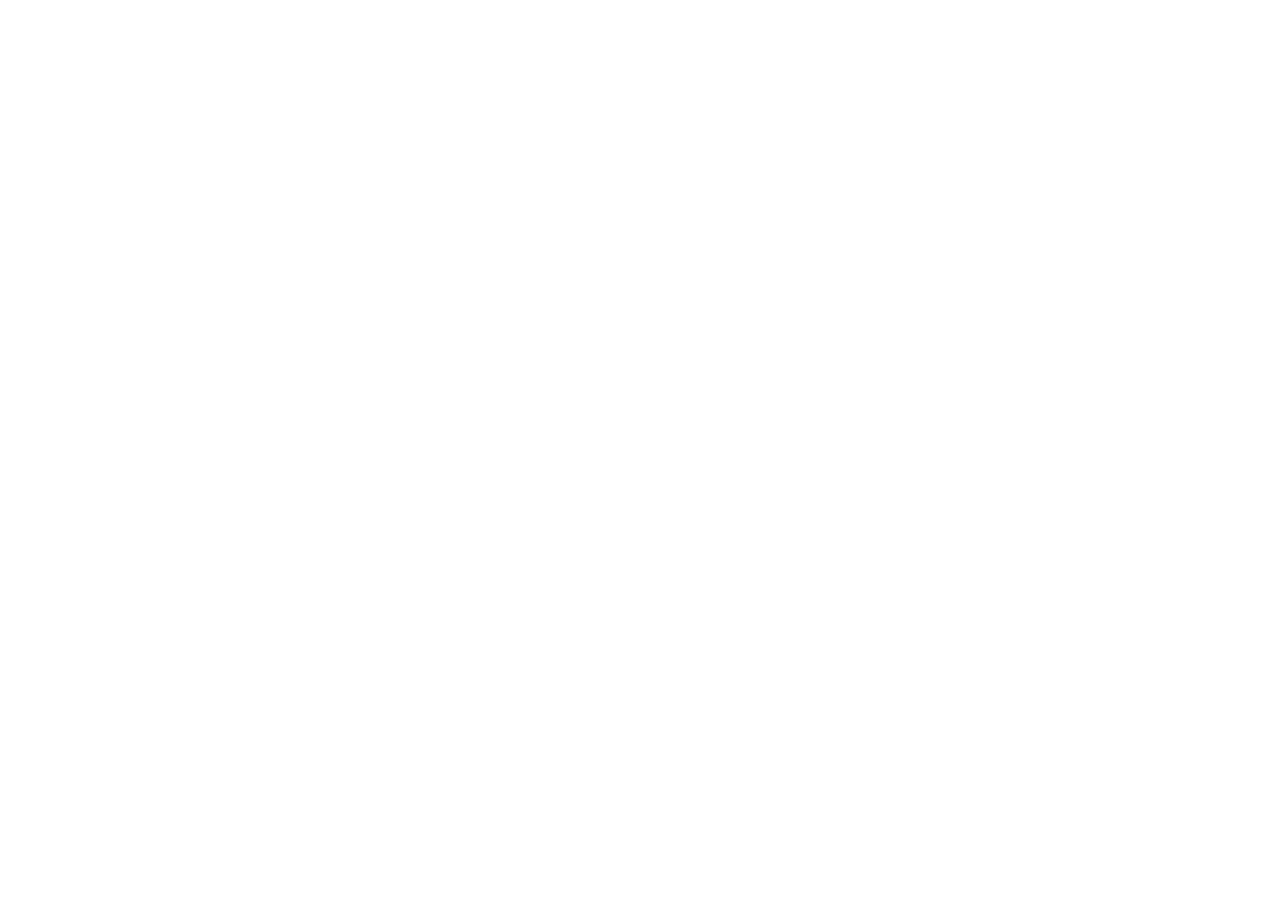
==== index.html @ 82265cbb "committing the links to vendors" ====
<!DOCTYPE html>
<html lang="en" dir="ltr">
  <head>
    <meta charset="utf-8">
    <title>4_stars</title>
    <script src="js/jquery-1.7.1.min.js" charset="utf-8"></script>
    <link rel="stylesheet" href="css/bootstrap.min.css">
    <link rel="stylesheet" href="/css/master.css">
  </head>
  <body>
    <div class="container">
      <div class="row">
        
      </div>

    </div>
  </body>
</html>
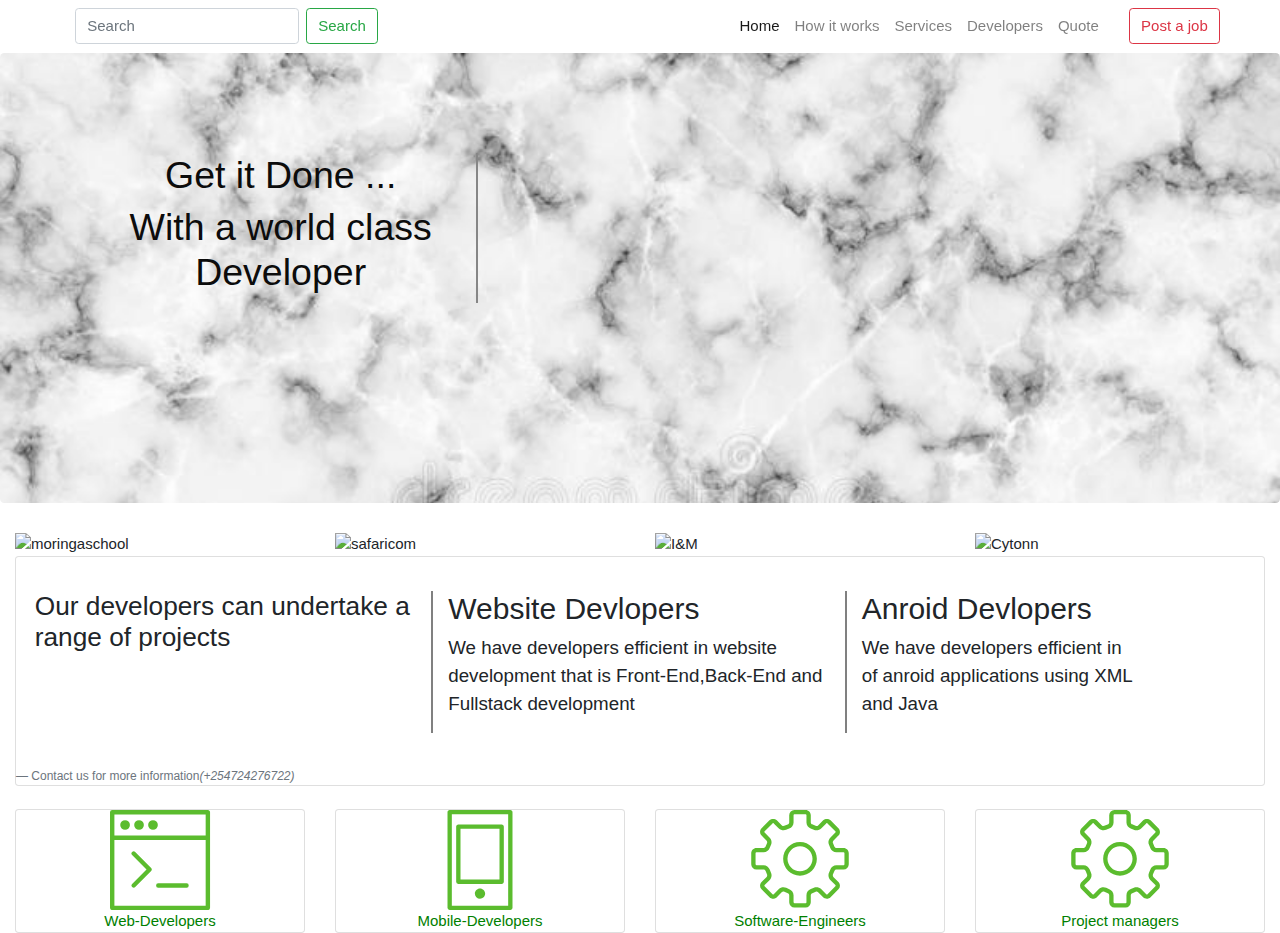
==== commit ab8874df: "This is to add some functionalities to our eventual site" ====
--- a/index.html
+++ b/index.html
@@ -1,18 +1,138 @@
 <!DOCTYPE html>
 <html lang="en" dir="ltr">
-  <head>
-    <meta charset="utf-8">
-    <title>4_stars</title>
-    <script src="js/jquery-1.7.1.min.js" charset="utf-8"></script>
-    <link rel="stylesheet" href="css/bootstrap.min.css">
-    <link rel="stylesheet" href="/css/master.css">
-  </head>
-  <body>
-    <div class="container">
+
+<head>
+  <meta charset="utf-8">
+  <title>4_stars</title>
+  <script src="js/master.js" charset="utf-8"></script>
+  <script src="js/jquery-1.7.1.min.js" charset="utf-8"></script>
+  <link rel="stylesheet" href="css/bootstrap.min.css">
+  <link rel="stylesheet" href="css/master.css">
+</head>
+
+<body>
+  <!-- this here is navbar  starts-->
+  <nav class="navbar sticky-top navbar-expand-lg navbar-light ">
+    <a class="navbar-brand" href="#"><img src="img/logo.png" alt="" width=130px; heigth=80px;></a>
+    <button class="navbar-toggler" type="button" data-toggle="collapse" data-target="#navbarSupportedContent" aria-controls="navbarSupportedContent" aria-expanded="false" aria-label="Toggle navigation">
+<span class="navbar-toggler-icon"></span>
+</button>
+
+    <div class="collapse navbar-collapse px-5" >
+      <form class="form-inline my-2 my-lg-0">
+        <input class="form-control mr-sm-2" type="search" placeholder="Search" aria-label="Search">
+        <button class="btn btn-outline-success my-2 my-sm-0" type="submit">Search</button>
+      </form>
+      <ul class="navbar-nav ml-auto px-4">
+        <li class="nav-item active">
+          <a class="nav-link" href="#">Home <span class="sr-only">(current)</span></a>
+        </li>
+        <li class="nav-item">
+          <a class="nav-link" href="#">How it works</a>
+        </li>
+        <li class="nav-item">
+          <a class="nav-link" href="#">Services</a>
+        </li>
+        <li class="nav-item">
+          <a class="nav-link" href="#">Developers</a>
+        </li>
+        <li class="nav-item">
+          <a class="nav-link" href="#">Quote</a>
+        </li>
+      </ul>
+      <button class="btn btn-outline-danger my-2 my-sm-0" type="submit">Post a job</button>
+    </div>
+  </nav>
+  <!-- header image starts here -->
+  <div class="jumbotron">
+    <div class="row">
+      <div class="col-md-4">
+
+  <h1>Get it Done ...<br></h1>
+  <h1>With a world class Developer</h1>
+</div>
+</div>
+</div>
+
+    <!-- header image ends her -->
+    <div class="container-fluid">
       <div class="row">
-        
+        <!-- this here is navbar ends -->
+        <div class="col-md-3">
+          <img src="img/moringa.png" alt="moringaschool" width=90px heigth=90px>
+        </div>
+        <div class="col-md-3">
+          <img src="img/Safaricom Foundation.jpg" alt="safaricom" width=120px heigth=120px>
+        </div>
+
+        <div class="col-md-3">
+          <img src="img/im.png" alt="I&M" width=100px heigth=110px>
+        </div>
+        <div class="col-md-3">
+          <img src="img/cytonn.png" alt="Cytonn" width=120px heigth=120px>
+        </div>
       </div>
+<!-- The Services tabs begin here -->
 
-    </div>
-  </body>
+      <div class="card">
+  <div class="card-body">
+    <blockquote class="blockquote mb-0">
+      <p>  <div class="row">
+        <div class="col-md-4">
+          <h3>Our developers can undertake a range of projects</h3>
+        </div>
+        <div class="col-md-4">
+          <h2>Website Devlopers</h2>
+          <p>We have developers efficient in website development that is Front-End,Back-End and Fullstack development</p>
+        </div>
+        <div class="col-md-3">
+          <h2>Anroid Devlopers</h2>
+          <p>We have developers efficient in of anroid applications using XML and Java</p>
+        </div>
+        </div>
+        </div></p>
+      <footer class="blockquote-footer">Contact us for more information<cite title="Source Title">(+254724276722)</cite></footer>
+    </blockquote>
+  </div><br>
+
+
+<!--The services tabs ends here  -->
+
+<!--  The developers tags start -->
+
+<div class="row" id="developers">
+  <div class="col-md-3">
+  <div class="card" >
+    <img class="card-img-top" src="img/web.svg" alt="Card image cap" width="100px" height="100px">
+    <center>  Web-Developers</center>
+  </div>
+</div>
+
+
+<div class="col-md-3">
+  <div class="card">
+    <img class="card-img-top" src="img/mobile.svg" alt="Card image cap" width="100px" height="100px">
+    <center>  Mobile-Developers</center>
+  </div>
+</div>
+
+<div class="col-md-3">
+  <div class="card">
+    <img class="card-img-top" src="img/software.svg" alt="Card image cap" width="100px" height="100px">
+    <center>  Software-Engineers</center>
+  </div>
+</div>
+
+<div class="col-md-3">
+  <div class="card">
+    <img class="card-img-top" src="img/software.svg" alt="Card image cap" width="100px" height="100px">
+    <center>  Project managers</center>
+  </div>
+</div>
+</div>
+<!-- The developers tag ends here -->
+
+</div>
+</body>
+
 </html>
--- a/css/master.css
+++ b/css/master.css
@@ -0,0 +1,38 @@
+.jumbotron{
+  height: 450px;
+  background-image: url(../img/backgrd.jpg);
+  background-repeat: no-repeat;
+  background-size: cover;
+  padding-top: 100px;
+  padding-left: 100px;
+ opacity: 0.95;
+}
+.jumbotron h1{
+  text-align: center;
+  color: black;
+
+}
+.jumbotron background-image{
+  opacity: 0.01;
+}
+
+.collapse navbar-collapse{
+  padding-left: 150px;
+  color: red;
+}
+html {
+    font-size: 15px;
+}
+.col-md-4 {
+    border-right: 2px solid grey;
+}
+
+
+#developers {
+       cursor: pointer;
+       color: green;
+     }
+
+ #developers:hover {
+       text-decoration: underline;
+     }
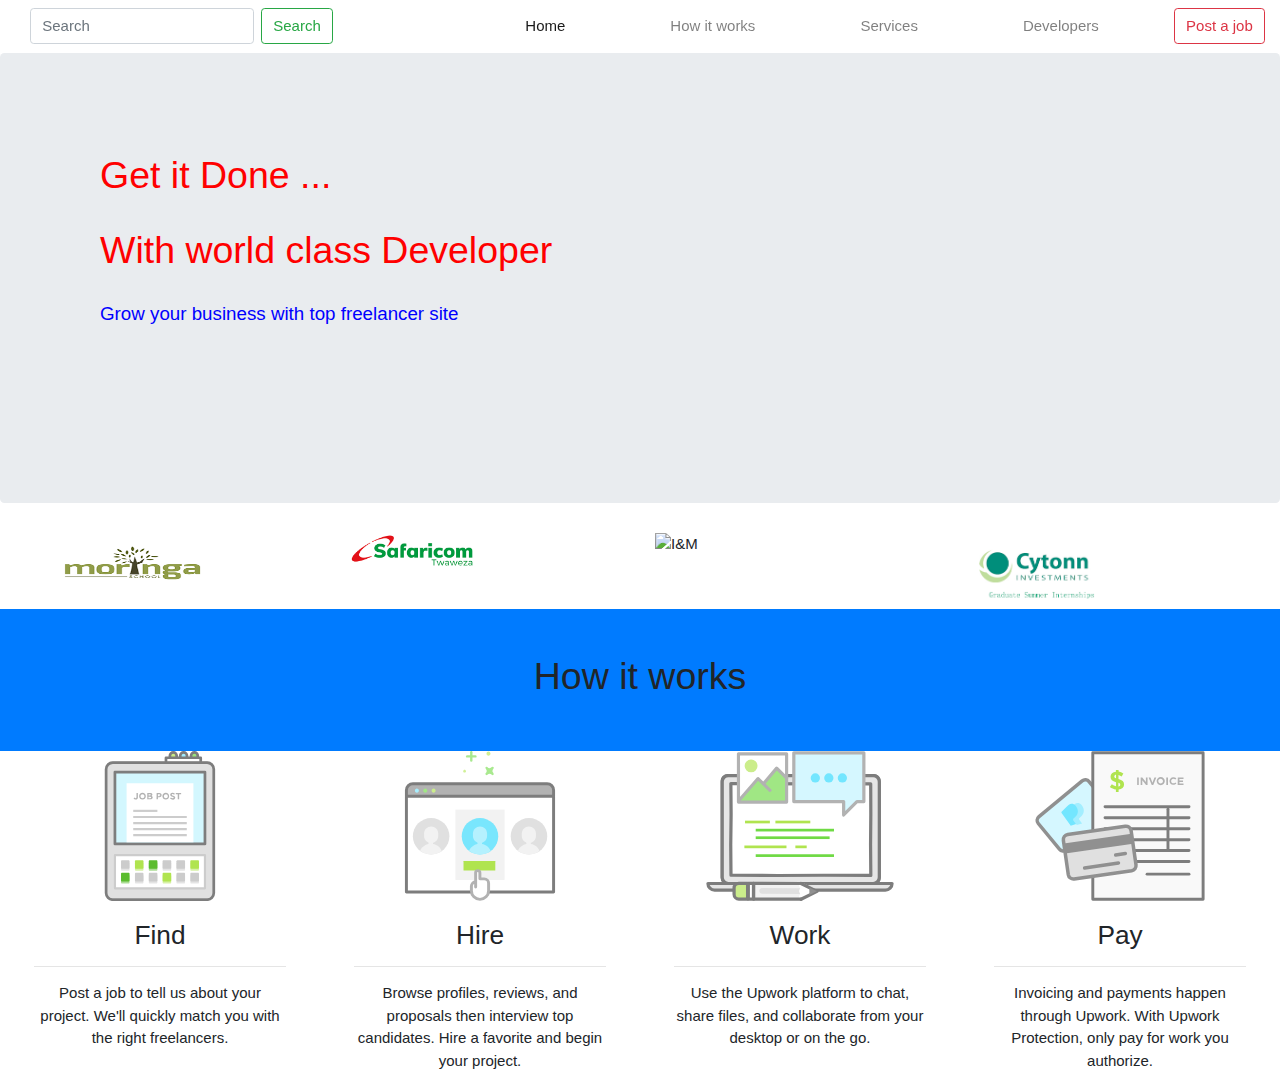
==== commit c373595c: "the tird party of the website" ====
--- a/index.html
+++ b/index.html
@@ -4,7 +4,6 @@
 <head>
   <meta charset="utf-8">
   <title>4_stars</title>
-  <script src="js/master.js" charset="utf-8"></script>
   <script src="js/jquery-1.7.1.min.js" charset="utf-8"></script>
   <link rel="stylesheet" href="css/bootstrap.min.css">
   <link rel="stylesheet" href="css/master.css">
@@ -18,121 +17,115 @@
 <span class="navbar-toggler-icon"></span>
 </button>
 
-    <div class="collapse navbar-collapse px-5" >
+    <div class="collapse navbar-collapse">
       <form class="form-inline my-2 my-lg-0">
         <input class="form-control mr-sm-2" type="search" placeholder="Search" aria-label="Search">
         <button class="btn btn-outline-success my-2 my-sm-0" type="submit">Search</button>
       </form>
-      <ul class="navbar-nav ml-auto px-4">
-        <li class="nav-item active">
+      <ul class="navbar-nav ml-auto px-4 display-5 ">
+        <li class="nav-item active px-5">
           <a class="nav-link" href="#">Home <span class="sr-only">(current)</span></a>
         </li>
-        <li class="nav-item">
+        <li class="nav-item px-5">
           <a class="nav-link" href="#">How it works</a>
         </li>
-        <li class="nav-item">
+        <li class="nav-item px-5">
           <a class="nav-link" href="#">Services</a>
         </li>
-        <li class="nav-item">
+        <li class="nav-item px-5">
           <a class="nav-link" href="#">Developers</a>
         </li>
-        <li class="nav-item">
+        <!-- <li class="nav-item">
           <a class="nav-link" href="#">Quote</a>
-        </li>
+        </li> -->
       </ul>
       <button class="btn btn-outline-danger my-2 my-sm-0" type="submit">Post a job</button>
     </div>
   </nav>
   <!-- header image starts here -->
   <div class="jumbotron">
-    <div class="row">
-      <div class="col-md-4">
+    <h1>Get it Done ...</h1><br> <h1>With world class Developer</h1><br>
+    <h5>Grow your business with top freelancer site </h5>
 
-  <h1>Get it Done ...<br></h1>
-  <h1>With a world class Developer</h1>
-</div>
-</div>
-</div>
-
+  </div>
     <!-- header image ends her -->
     <div class="container-fluid">
-      <div class="row">
-        <!-- this here is navbar ends -->
+      <div class="row justify-content-center px-4 ">
+        <!-- this comapanies tabs starts here -->
         <div class="col-md-3">
-          <img src="img/moringa.png" alt="moringaschool" width=90px heigth=90px>
+          <div class="card">
+            <img src="img/mor.png" alt="moringaschool"width="190" height="60px">
+          </div>
         </div>
         <div class="col-md-3">
-          <img src="img/Safaricom Foundation.jpg" alt="safaricom" width=120px heigth=120px>
+          <div class="card">
+            <img src="img/maudui.png" alt="safaricom" width=130px heigth=190px>
+          </div>
         </div>
 
         <div class="col-md-3">
-          <img src="img/im.png" alt="I&M" width=100px heigth=110px>
+          <img src="img/im.png" alt="I&M" width=120px heigth=120px>
         </div>
         <div class="col-md-3">
-          <img src="img/cytonn.png" alt="Cytonn" width=120px heigth=120px>
+          <img src="img/cyt.png" alt="Cytonn" width=150px heigth=150px>
         </div>
       </div>
-<!-- The Services tabs begin here -->
+      <!-- company tabs ends here -->
+      <!-- lorna -->
+      <!-- how it works -->
+      <div class="row justify-content-center py-5 bg-primary" >
+        <h1>How it works</h1>
+      </div>
+      <div class="row">
+        <div class="card-group">
+          <div class="col-md-3">
+            <div class="card text-center">
+              <img class="card-img-top" src="img/find.svg" alt="" height="150px">
+              <div class="card-body">
+                <h3>Find</h3>
+                <hr>
+                <p class="card-text">Post a job to tell us about your project. We'll quickly match you with the right freelancers.</p>
+              </div>
+            </div>
+          </div>
 
-      <div class="card">
-  <div class="card-body">
-    <blockquote class="blockquote mb-0">
-      <p>  <div class="row">
-        <div class="col-md-4">
-          <h3>Our developers can undertake a range of projects</h3>
+          <div class="col-md-3">
+            <div class="card text-center">
+              <img class="card-img-top" src="img/hire.svg" alt="" height="150px">
+              <div class="card-body">
+                <h3>Hire</h3>
+                <hr>
+                <p class="card-text">Browse profiles, reviews, and proposals then interview top candidates. Hire a favorite and begin your project.</p>
+              </div>
+            </div>
+          </div>
+
+          <div class="col-md-3">
+            <div class="card text-center">
+              <img class="card-img-top" src="img/work.svg" alt="" height="150px">
+              <div class="card-body">
+                <h3>Work</h3>
+                <hr>
+                <p class="card-text">Use the Upwork platform to chat, share files, and collaborate from your desktop or on the go.</p>
+              </div>
+            </div>
+          </div>
+
+          <div class="col-md-3">
+            <div class="card text-center">
+              <img class="card-img-top" src="img/pay.svg" alt="" height="150px">
+              <div class="card-body">
+                <h3>Pay</h3>
+                <hr>
+                <p class="card-text">Invoicing and payments happen through Upwork. With Upwork Protection, only pay for work you authorize.</p>
+              </div>
+            </div>
+          </div>
+
         </div>
-        <div class="col-md-4">
-          <h2>Website Devlopers</h2>
-          <p>We have developers efficient in website development that is Front-End,Back-End and Fullstack development</p>
-        </div>
-        <div class="col-md-3">
-          <h2>Anroid Devlopers</h2>
-          <p>We have developers efficient in of anroid applications using XML and Java</p>
-        </div>
-        </div>
-        </div></p>
-      <footer class="blockquote-footer">Contact us for more information<cite title="Source Title">(+254724276722)</cite></footer>
-    </blockquote>
-  </div><br>
 
-
-<!--The services tabs ends here  -->
-
-<!--  The developers tags start -->
-
-<div class="row" id="developers">
-  <div class="col-md-3">
-  <div class="card" >
-    <img class="card-img-top" src="img/web.svg" alt="Card image cap" width="100px" height="100px">
-    <center>  Web-Developers</center>
-  </div>
-</div>
-
-
-<div class="col-md-3">
-  <div class="card">
-    <img class="card-img-top" src="img/mobile.svg" alt="Card image cap" width="100px" height="100px">
-    <center>  Mobile-Developers</center>
-  </div>
-</div>
-
-<div class="col-md-3">
-  <div class="card">
-    <img class="card-img-top" src="img/software.svg" alt="Card image cap" width="100px" height="100px">
-    <center>  Software-Engineers</center>
-  </div>
-</div>
-
-<div class="col-md-3">
-  <div class="card">
-    <img class="card-img-top" src="img/software.svg" alt="Card image cap" width="100px" height="100px">
-    <center>  Project managers</center>
-  </div>
-</div>
-</div>
-<!-- The developers tag ends here -->
-
-</div>
+      </div>
+    </div>
 </body>
 
 </html>
--- a/css/master.css
+++ b/css/master.css
@@ -1,38 +1,25 @@
 .jumbotron{
   height: 450px;
-  background-image: url(../img/backgrd.jpg);
+  background-image: url(../img/kb.jpeg);
   background-repeat: no-repeat;
   background-size: cover;
   padding-top: 100px;
   padding-left: 100px;
- opacity: 0.95;
+ color:
 }
 .jumbotron h1{
-  text-align: center;
-  color: black;
-
+  color: red;
 }
-.jumbotron background-image{
-  opacity: 0.01;
+.jumbotron h5{
+  color: blue;
 }
-
 .collapse navbar-collapse{
-  padding-left: 150px;
+  padding-left: 150p;
   color: red;
 }
 html {
     font-size: 15px;
 }
-.col-md-4 {
-    border-right: 2px solid grey;
+.card{
+  border: none;
 }
-
-
-#developers {
-       cursor: pointer;
-       color: green;
-     }
-
- #developers:hover {
-       text-decoration: underline;
-     }
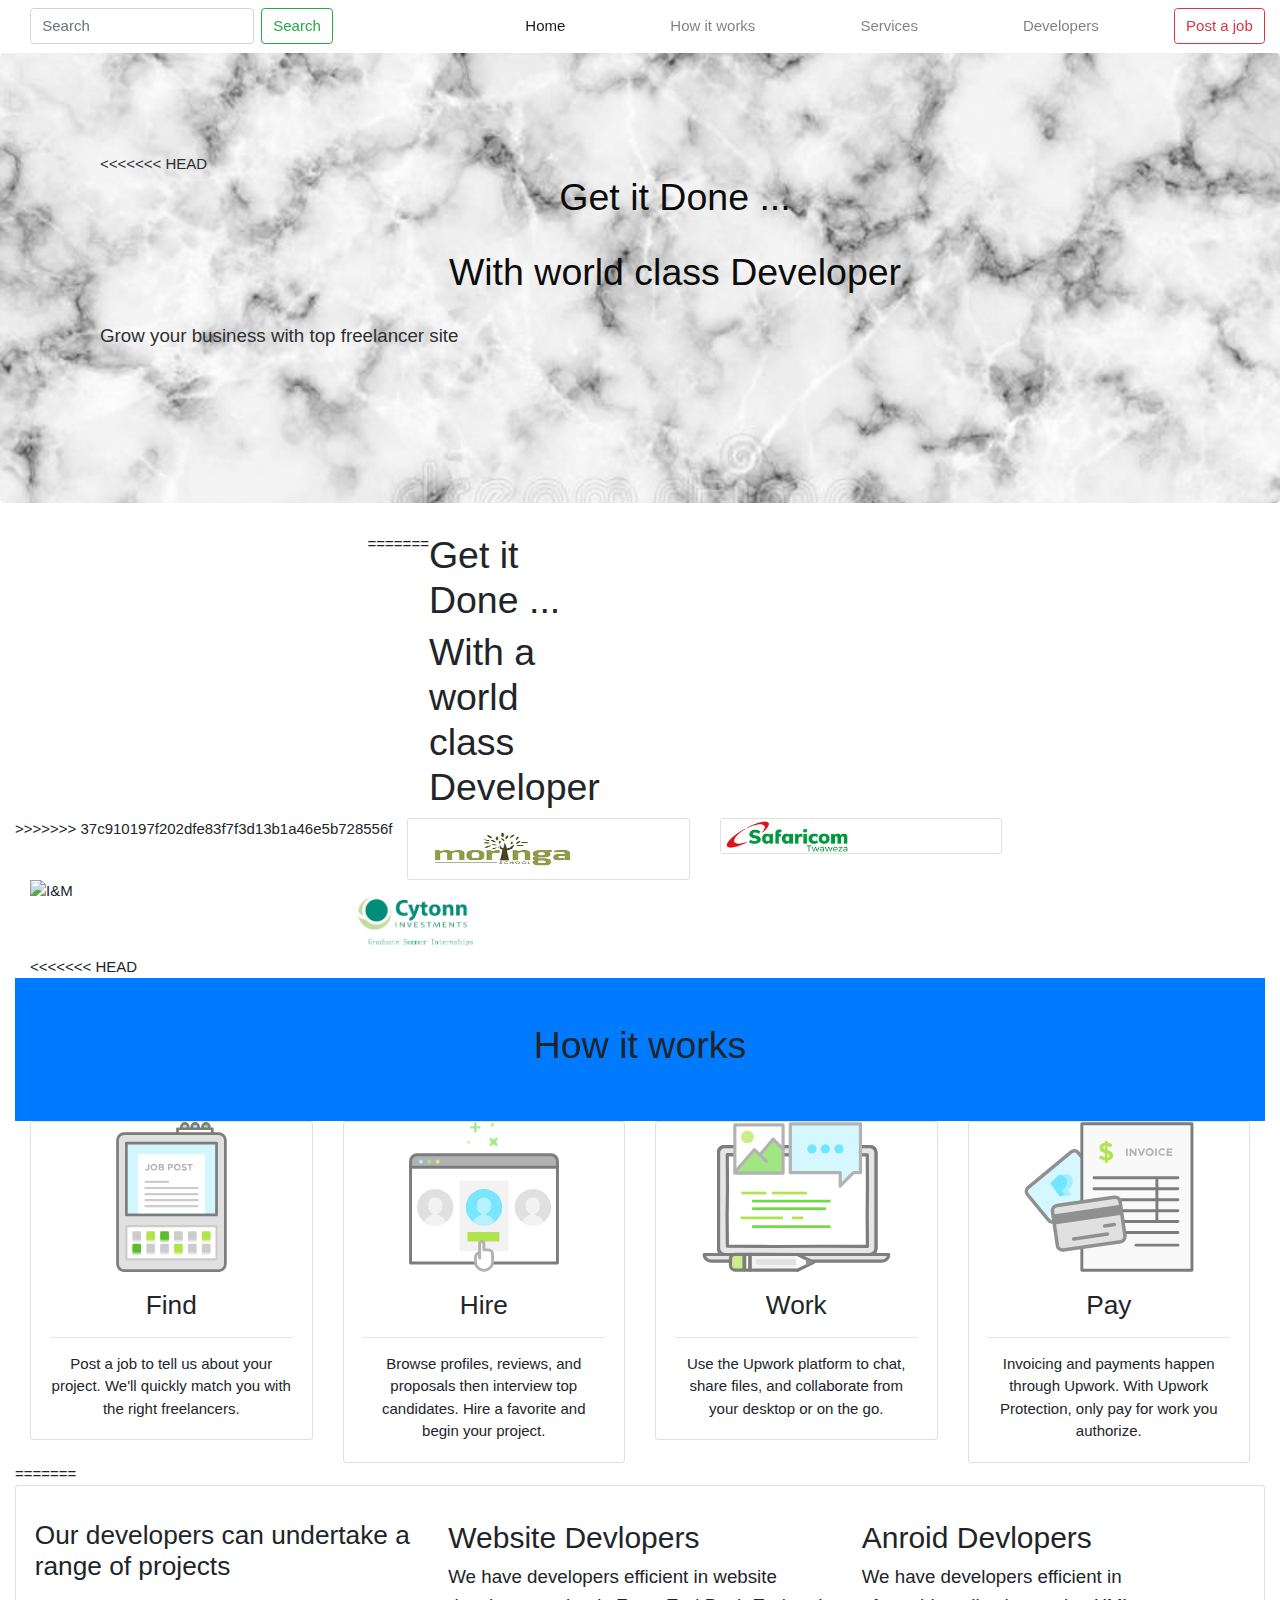
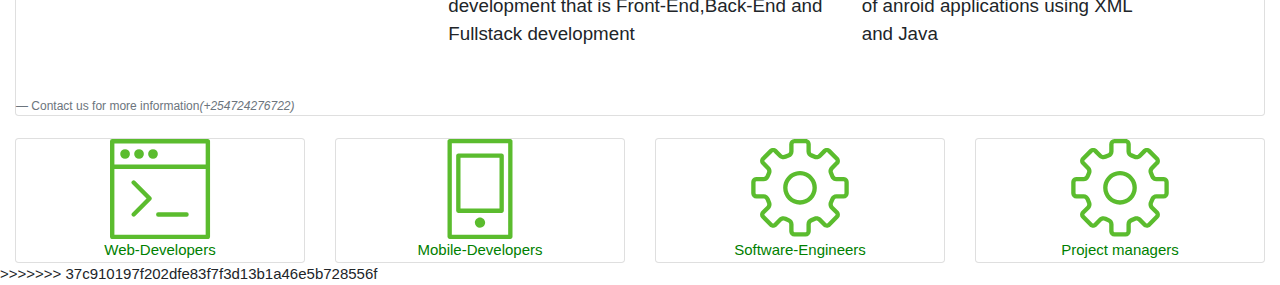
==== commit e97af0bf: "lorna's work" ====
--- a/index.html
+++ b/index.html
@@ -4,6 +4,7 @@
 <head>
   <meta charset="utf-8">
   <title>4_stars</title>
+  <script src="js/master.js" charset="utf-8"></script>
   <script src="js/jquery-1.7.1.min.js" charset="utf-8"></script>
   <link rel="stylesheet" href="css/bootstrap.min.css">
   <link rel="stylesheet" href="css/master.css">
@@ -44,6 +45,7 @@
   </nav>
   <!-- header image starts here -->
   <div class="jumbotron">
+<<<<<<< HEAD
     <h1>Get it Done ...</h1><br> <h1>With world class Developer</h1><br>
     <h5>Grow your business with top freelancer site </h5>
 
@@ -52,6 +54,21 @@
     <div class="container-fluid">
       <div class="row justify-content-center px-4 ">
         <!-- this comapanies tabs starts here -->
+=======
+    <div class="row">
+      <div class="col-md-4">
+
+  <h1>Get it Done ...<br></h1>
+  <h1>With a world class Developer</h1>
+</div>
+</div>
+</div>
+
+    <!-- header image ends her -->
+    <div class="container-fluid">
+      <div class="row">
+        <!-- this here is navbar ends -->
+>>>>>>> 37c910197f202dfe83f7f3d13b1a46e5b728556f
         <div class="col-md-3">
           <div class="card">
             <img src="img/mor.png" alt="moringaschool"width="190" height="60px">
@@ -70,6 +87,7 @@
           <img src="img/cyt.png" alt="Cytonn" width=150px heigth=150px>
         </div>
       </div>
+<<<<<<< HEAD
       <!-- company tabs ends here -->
       <!-- lorna -->
       <!-- how it works -->
@@ -126,6 +144,69 @@
 
       </div>
     </div>
+=======
+<!-- The Services tabs begin here -->
+
+      <div class="card">
+  <div class="card-body">
+    <blockquote class="blockquote mb-0">
+      <p>  <div class="row">
+        <div class="col-md-4">
+          <h3>Our developers can undertake a range of projects</h3>
+        </div>
+        <div class="col-md-4">
+          <h2>Website Devlopers</h2>
+          <p>We have developers efficient in website development that is Front-End,Back-End and Fullstack development</p>
+        </div>
+        <div class="col-md-3">
+          <h2>Anroid Devlopers</h2>
+          <p>We have developers efficient in of anroid applications using XML and Java</p>
+        </div>
+        </div>
+        </div></p>
+      <footer class="blockquote-footer">Contact us for more information<cite title="Source Title">(+254724276722)</cite></footer>
+    </blockquote>
+  </div><br>
+
+
+<!--The services tabs ends here  -->
+
+<!--  The developers tags start -->
+
+<div class="row" id="developers">
+  <div class="col-md-3">
+  <div class="card" >
+    <img class="card-img-top" src="img/web.svg" alt="Card image cap" width="100px" height="100px">
+    <center>  Web-Developers</center>
+  </div>
+</div>
+
+
+<div class="col-md-3">
+  <div class="card">
+    <img class="card-img-top" src="img/mobile.svg" alt="Card image cap" width="100px" height="100px">
+    <center>  Mobile-Developers</center>
+  </div>
+</div>
+
+<div class="col-md-3">
+  <div class="card">
+    <img class="card-img-top" src="img/software.svg" alt="Card image cap" width="100px" height="100px">
+    <center>  Software-Engineers</center>
+  </div>
+</div>
+
+<div class="col-md-3">
+  <div class="card">
+    <img class="card-img-top" src="img/software.svg" alt="Card image cap" width="100px" height="100px">
+    <center>  Project managers</center>
+  </div>
+</div>
+</div>
+<!-- The developers tag ends here -->
+
+</div>
+>>>>>>> 37c910197f202dfe83f7f3d13b1a46e5b728556f
 </body>
 
 </html>
--- a/css/master.css
+++ b/css/master.css
@@ -1,18 +1,21 @@
 .jumbotron{
   height: 450px;
-  background-image: url(../img/kb.jpeg);
+  background-image: url(../img/backgrd.jpg);
   background-repeat: no-repeat;
   background-size: cover;
   padding-top: 100px;
   padding-left: 100px;
- color:
+ opacity: 0.95;
 }
 .jumbotron h1{
-  color: red;
+  text-align: center;
+  color: black;
+
 }
-.jumbotron h5{
-  color: blue;
+.jumbotron background-image{
+  opacity: 0.01;
 }
+
 .collapse navbar-collapse{
   padding-left: 150p;
   color: red;
@@ -20,6 +23,22 @@
 html {
     font-size: 15px;
 }
+<<<<<<< HEAD
 .card{
   border: none;
 }
+=======
+.col-md-4 {
+    border-right: 2px solid grey;
+}
+
+
+#developers {
+       cursor: pointer;
+       color: green;
+     }
+
+ #developers:hover {
+       text-decoration: underline;
+     }
+>>>>>>> 37c910197f202dfe83f7f3d13b1a46e5b728556f
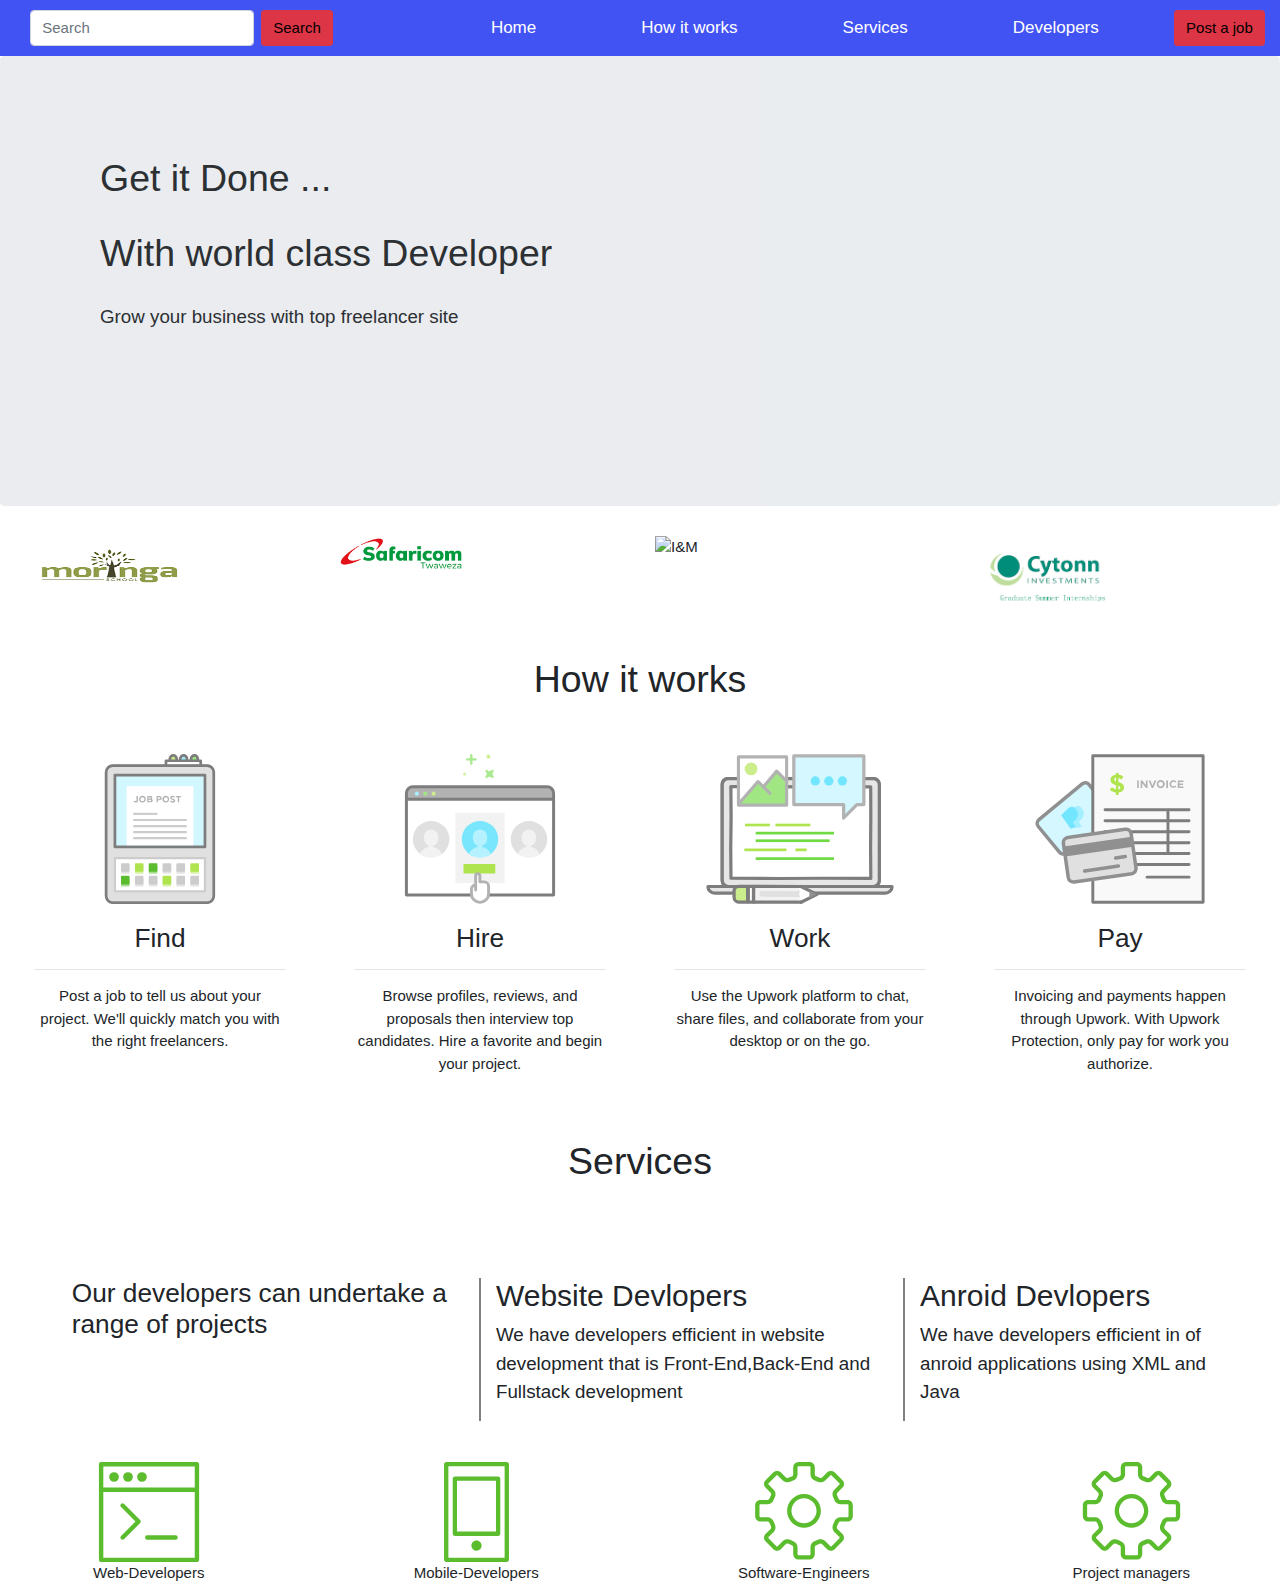
==== commit 8f85a4c8: "commit after solving conflicts" ====
--- a/index.html
+++ b/index.html
@@ -12,7 +12,7 @@
 
 <body>
   <!-- this here is navbar  starts-->
-  <nav class="navbar sticky-top navbar-expand-lg navbar-light ">
+  <nav class="navbar sticky-top navbar-expand-lg navbar-custom ">
     <a class="navbar-brand" href="#"><img src="img/logo.png" alt="" width=130px; heigth=80px;></a>
     <button class="navbar-toggler" type="button" data-toggle="collapse" data-target="#navbarSupportedContent" aria-controls="navbarSupportedContent" aria-expanded="false" aria-label="Toggle navigation">
 <span class="navbar-toggler-icon"></span>
@@ -21,7 +21,7 @@
     <div class="collapse navbar-collapse">
       <form class="form-inline my-2 my-lg-0">
         <input class="form-control mr-sm-2" type="search" placeholder="Search" aria-label="Search">
-        <button class="btn btn-outline-success my-2 my-sm-0" type="submit">Search</button>
+        <button class="btn bg-danger my-2 my-sm-0" type="submit">Search</button>
       </form>
       <ul class="navbar-nav ml-auto px-4 display-5 ">
         <li class="nav-item active px-5">
@@ -40,173 +40,156 @@
           <a class="nav-link" href="#">Quote</a>
         </li> -->
       </ul>
-      <button class="btn btn-outline-danger my-2 my-sm-0" type="submit">Post a job</button>
+      <button class="btn bg-danger my-2 my-sm-0" type="submit">Post a job</button>
     </div>
   </nav>
   <!-- header image starts here -->
   <div class="jumbotron">
-<<<<<<< HEAD
-    <h1>Get it Done ...</h1><br> <h1>With world class Developer</h1><br>
+    <h1>Get it Done ...</h1><br>
+    <h1>With world class Developer</h1><br>
     <h5>Grow your business with top freelancer site </h5>
 
   </div>
-    <!-- header image ends her -->
-    <div class="container-fluid">
-      <div class="row justify-content-center px-4 ">
-        <!-- this comapanies tabs starts here -->
-=======
+  <!-- header image ends her -->
+  <div class="container-fluid">
     <div class="row">
-      <div class="col-md-4">
+      <!-- this here is navbar ends -->
+      <div class="col-md-3">
+        <img src="img/mor.png" alt="moringaschool" width="190" height="60px">
+      </div>
+      <div class="col-md-3">
+        <img src="img/maudui.png" alt="safaricom" width=130px heigth=190px>
+      </div>
 
-  <h1>Get it Done ...<br></h1>
-  <h1>With a world class Developer</h1>
-</div>
-</div>
-</div>
-
-    <!-- header image ends her -->
-    <div class="container-fluid">
-      <div class="row">
-        <!-- this here is navbar ends -->
->>>>>>> 37c910197f202dfe83f7f3d13b1a46e5b728556f
+      <div class="col-md-3">
+        <img src="img/im.png" alt="I&M" width=120px heigth=120px>
+      </div>
+      <div class="col-md-3">
+        <img src="img/cyt.png" alt="Cytonn" width=150px heigth=150px>
+      </div>
+    </div>
+    <!-- company tabs ends here -->
+    <!-- lorna -->
+    <!-- how it works -->
+    <div class="row justify-content-center py-5">
+      <h1>How it works</h1>
+    </div>
+    <div class="row">
+      <div class="card-group">
         <div class="col-md-3">
-          <div class="card">
-            <img src="img/mor.png" alt="moringaschool"width="190" height="60px">
-          </div>
-        </div>
-        <div class="col-md-3">
-          <div class="card">
-            <img src="img/maudui.png" alt="safaricom" width=130px heigth=190px>
+          <div class="card text-center">
+            <img class="card-img-top" src="img/find.svg" alt="" height="150px">
+            <div class="card-body">
+              <h3>Find</h3>
+              <hr>
+              <p class="card-text">Post a job to tell us about your project. We'll quickly match you with the right freelancers.</p>
+            </div>
           </div>
         </div>
 
         <div class="col-md-3">
-          <img src="img/im.png" alt="I&M" width=120px heigth=120px>
-        </div>
-        <div class="col-md-3">
-          <img src="img/cyt.png" alt="Cytonn" width=150px heigth=150px>
-        </div>
-      </div>
-<<<<<<< HEAD
-      <!-- company tabs ends here -->
-      <!-- lorna -->
-      <!-- how it works -->
-      <div class="row justify-content-center py-5 bg-primary" >
-        <h1>How it works</h1>
-      </div>
-      <div class="row">
-        <div class="card-group">
-          <div class="col-md-3">
-            <div class="card text-center">
-              <img class="card-img-top" src="img/find.svg" alt="" height="150px">
-              <div class="card-body">
-                <h3>Find</h3>
-                <hr>
-                <p class="card-text">Post a job to tell us about your project. We'll quickly match you with the right freelancers.</p>
-              </div>
+          <div class="card text-center">
+            <img class="card-img-top" src="img/hire.svg" alt="" height="150px">
+            <div class="card-body">
+              <h3>Hire</h3>
+              <hr>
+              <p class="card-text">Browse profiles, reviews, and proposals then interview top candidates. Hire a favorite and begin your project.</p>
             </div>
           </div>
+        </div>
 
-          <div class="col-md-3">
-            <div class="card text-center">
-              <img class="card-img-top" src="img/hire.svg" alt="" height="150px">
-              <div class="card-body">
-                <h3>Hire</h3>
-                <hr>
-                <p class="card-text">Browse profiles, reviews, and proposals then interview top candidates. Hire a favorite and begin your project.</p>
-              </div>
+        <div class="col-md-3">
+          <div class="card text-center">
+            <img class="card-img-top" src="img/work.svg" alt="" height="150px">
+            <div class="card-body">
+              <h3>Work</h3>
+              <hr>
+              <p class="card-text">Use the Upwork platform to chat, share files, and collaborate from your desktop or on the go.</p>
             </div>
           </div>
+        </div>
 
-          <div class="col-md-3">
-            <div class="card text-center">
-              <img class="card-img-top" src="img/work.svg" alt="" height="150px">
-              <div class="card-body">
-                <h3>Work</h3>
-                <hr>
-                <p class="card-text">Use the Upwork platform to chat, share files, and collaborate from your desktop or on the go.</p>
-              </div>
+        <div class="col-md-3">
+          <div class="card text-center">
+            <img class="card-img-top" src="img/pay.svg" alt="" height="150px">
+            <div class="card-body">
+              <h3>Pay</h3>
+              <hr>
+              <p class="card-text">Invoicing and payments happen through Upwork. With Upwork Protection, only pay for work you authorize.</p>
             </div>
           </div>
-
-          <div class="col-md-3">
-            <div class="card text-center">
-              <img class="card-img-top" src="img/pay.svg" alt="" height="150px">
-              <div class="card-body">
-                <h3>Pay</h3>
-                <hr>
-                <p class="card-text">Invoicing and payments happen through Upwork. With Upwork Protection, only pay for work you authorize.</p>
-              </div>
-            </div>
-          </div>
-
         </div>
 
       </div>
+
     </div>
-=======
-<!-- The Services tabs begin here -->
+  </div>
+  <!-- The Services tabs begin here -->
 
-      <div class="card">
-  <div class="card-body">
-    <blockquote class="blockquote mb-0">
-      <p>  <div class="row">
-        <div class="col-md-4">
-          <h3>Our developers can undertake a range of projects</h3>
-        </div>
-        <div class="col-md-4">
-          <h2>Website Devlopers</h2>
-          <p>We have developers efficient in website development that is Front-End,Back-End and Fullstack development</p>
-        </div>
-        <div class="col-md-3">
-          <h2>Anroid Devlopers</h2>
-          <p>We have developers efficient in of anroid applications using XML and Java</p>
-        </div>
-        </div>
-        </div></p>
-      <footer class="blockquote-footer">Contact us for more information<cite title="Source Title">(+254724276722)</cite></footer>
+  <div class="row justify-content-center py-5">
+    <h1>Services</h1>
+  </div>
+  <div class="card py-2">
+    <div class="card-body">
+      <blockquote class="blockquote mb-0">
+        <p>
+          <div class="row justify-content-center">
+            <div class="col-md-4">
+              <h3>Our developers can undertake a range of projects</h3>
+            </div>
+            <div class="col-md-4">
+              <h2>Website Devlopers</h2>
+              <p>We have developers efficient in website development that is Front-End,Back-End and Fullstack development</p>
+            </div>
+            <div class="col-md-3">
+              <h2>Anroid Devlopers</h2>
+              <p>We have developers efficient in of anroid applications using XML and Java</p>
+            </div>
+          </div>
+    </div>
+    </p>
+
     </blockquote>
-  </div><br>
+  </div>
 
 
-<!--The services tabs ends here  -->
+  <!--The services tabs ends here  -->
 
-<!--  The developers tags start -->
+  <!--  The developers tags start -->
 
-<div class="row" id="developers">
-  <div class="col-md-3">
-  <div class="card" >
-    <img class="card-img-top" src="img/web.svg" alt="Card image cap" width="100px" height="100px">
-    <center>  Web-Developers</center>
-  </div>
-</div>
+  <div class="row justify-content-center" id="developers">
+    <div class="col-md-3">
+      <div class="card">
+        <img class="card-img-top" src="img/web.svg" alt="Card image cap" width="100px" height="100px">
+        <center> Web-Developers</center>
+      </div>
+    </div>
 
 
-<div class="col-md-3">
-  <div class="card">
-    <img class="card-img-top" src="img/mobile.svg" alt="Card image cap" width="100px" height="100px">
-    <center>  Mobile-Developers</center>
+    <div class="col-md-3">
+      <div class="card">
+        <img class="card-img-top" src="img/mobile.svg" alt="Card image cap" width="100px" height="100px">
+        <center> Mobile-Developers</center>
+      </div>
+    </div>
+
+    <div class="col-md-3">
+      <div class="card">
+        <img class="card-img-top" src="img/software.svg" alt="Card image cap" width="100px" height="100px">
+        <center> Software-Engineers</center>
+      </div>
+    </div>
+
+    <div class="col-md-3">
+      <div class="card">
+        <img class="card-img-top" src="img/software.svg" alt="Card image cap" width="100px" height="100px">
+        <center> Project managers</center>
+      </div>
+    </div>
   </div>
-</div>
+  <!-- The developers tag ends here -->
 
-<div class="col-md-3">
-  <div class="card">
-    <img class="card-img-top" src="img/software.svg" alt="Card image cap" width="100px" height="100px">
-    <center>  Software-Engineers</center>
   </div>
-</div>
-
-<div class="col-md-3">
-  <div class="card">
-    <img class="card-img-top" src="img/software.svg" alt="Card image cap" width="100px" height="100px">
-    <center>  Project managers</center>
-  </div>
-</div>
-</div>
-<!-- The developers tag ends here -->
-
-</div>
->>>>>>> 37c910197f202dfe83f7f3d13b1a46e5b728556f
 </body>
 
 </html>
--- a/css/master.css
+++ b/css/master.css
@@ -1,44 +1,45 @@
 .jumbotron{
   height: 450px;
-  background-image: url(../img/backgrd.jpg);
+  /* background-image: url(../img/backgrd.jpg); */
   background-repeat: no-repeat;
   background-size: cover;
   padding-top: 100px;
   padding-left: 100px;
  opacity: 0.95;
 }
-.jumbotron h1{
-  text-align: center;
-  color: black;
-
+.navbar-custom {
+    background-color: #4253f4;
 }
-.jumbotron background-image{
-  opacity: 0.01;
+/* change the brand and text color */
+.navbar-custom .navbar-text {
+    color: #ffffff;
 }
-
-.collapse navbar-collapse{
-  padding-left: 150p;
-  color: red;
+/* change the link color */
+.navbar-custom .navbar-nav .nav-link {
+    color: #ffffff;
+    font-size: 17px;
+}
+/* change the color of active or hovered links */
+.navbar-custom .nav-item.active .nav-link,
+.navbar-custom .nav-item:hover .nav-link {
+    color: #ffffff;
 }
 html {
     font-size: 15px;
 }
-<<<<<<< HEAD
+
 .card{
   border: none;
 }
-=======
 .col-md-4 {
     border-right: 2px solid grey;
 }
 
-
 #developers {
        cursor: pointer;
-       color: green;
+       color: ;
      }
 
  #developers:hover {
        text-decoration: underline;
      }
->>>>>>> 37c910197f202dfe83f7f3d13b1a46e5b728556f
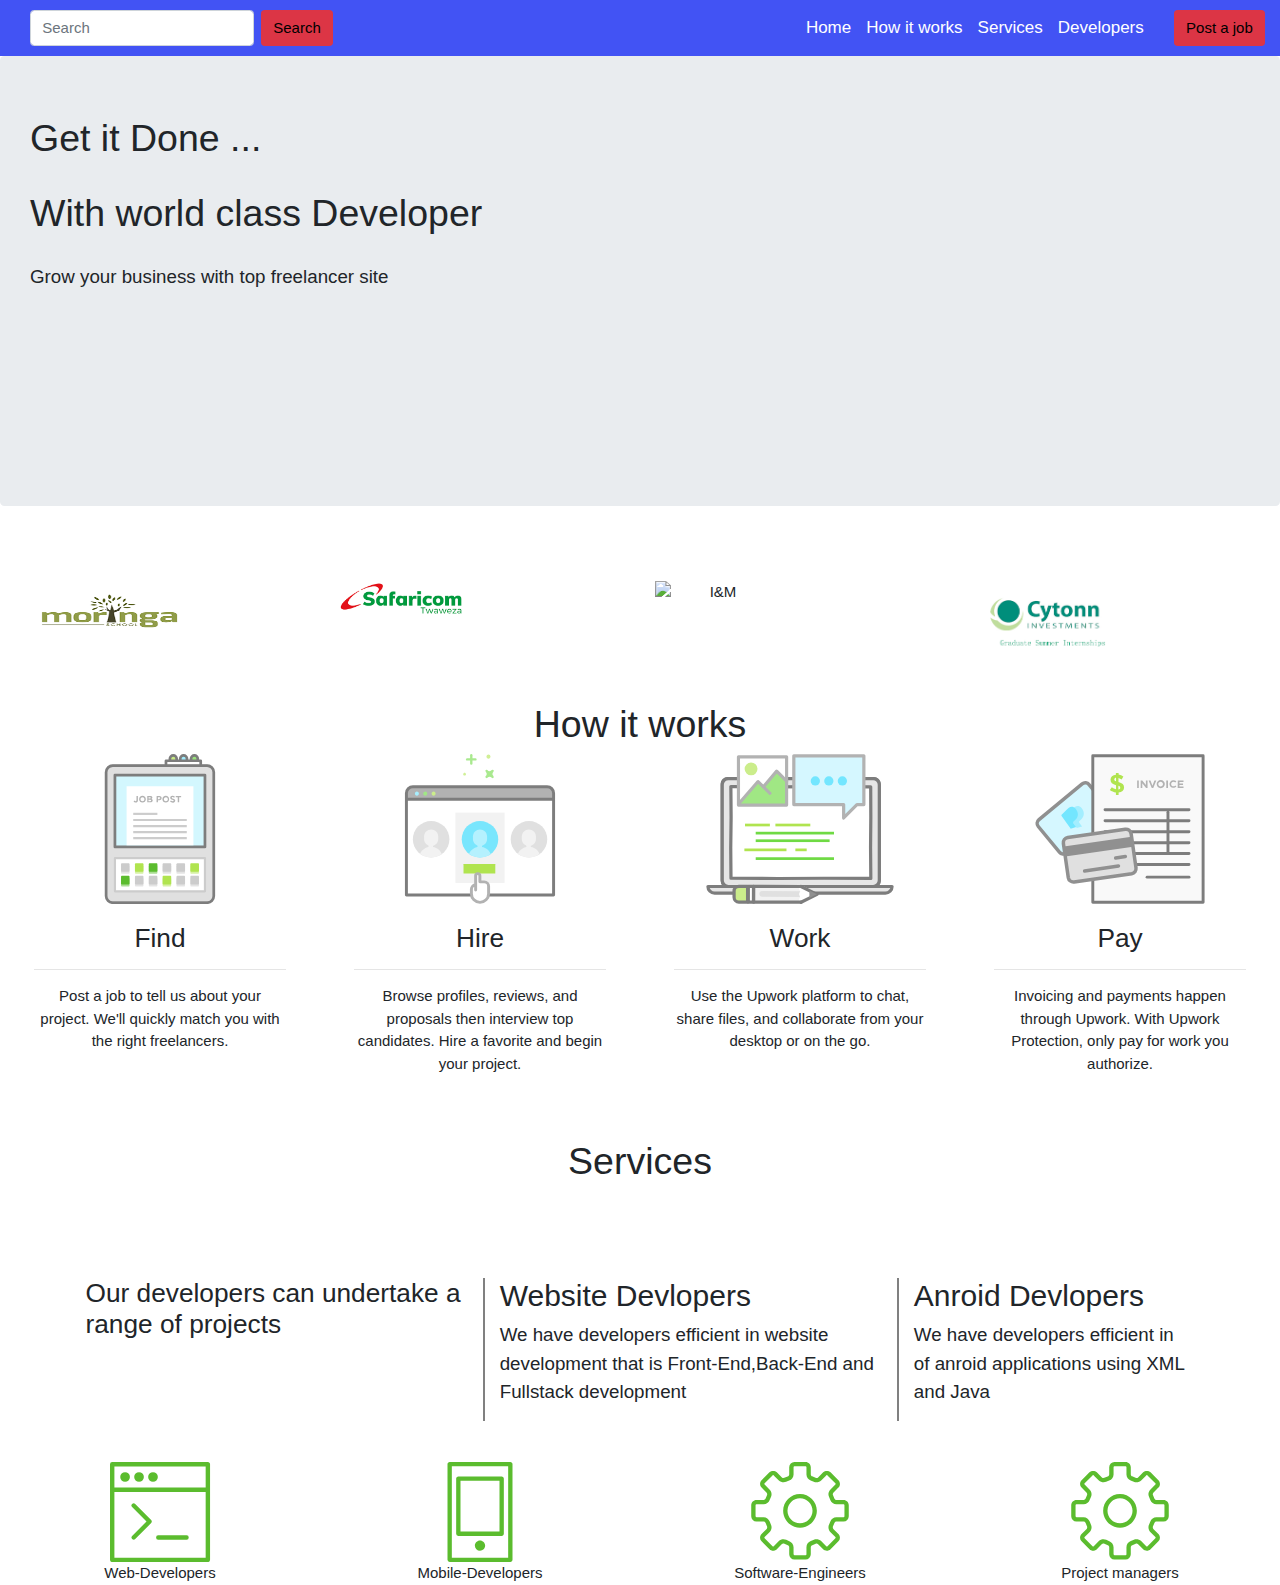
==== commit d26d6993: "commiting changes for responsiveness" ====
--- a/index.html
+++ b/index.html
@@ -4,10 +4,12 @@
 <head>
   <meta charset="utf-8">
   <title>4_stars</title>
+
+  <script src="js/jquery-1.7.1.min.js" charset="utf-8"></script>
   <script src="js/master.js" charset="utf-8"></script>
-  <script src="js/jquery-1.7.1.min.js" charset="utf-8"></script>
   <link rel="stylesheet" href="css/bootstrap.min.css">
   <link rel="stylesheet" href="css/master.css">
+  <script src="https://code.jquery.com/jquery-3.3.1.slim.min.js" integrity="sha384-q8i/X+965DzO0rT7abK41JStQIAqVgRVzpbzo5smXKp4YfRvH+8abtTE1Pi6jizo" crossorigin="anonymous"></script>
 </head>
 
 <body>
@@ -24,19 +26,20 @@
         <button class="btn bg-danger my-2 my-sm-0" type="submit">Search</button>
       </form>
       <ul class="navbar-nav ml-auto px-4 display-5 ">
-        <li class="nav-item active px-5">
+        <li class="nav-item active ">
           <a class="nav-link" href="#">Home <span class="sr-only">(current)</span></a>
         </li>
-        <li class="nav-item px-5">
+        <li class="nav-item">
           <a class="nav-link" href="#">How it works</a>
         </li>
-        <li class="nav-item px-5">
+        <li class="nav-item">
           <a class="nav-link" href="#">Services</a>
         </li>
-        <li class="nav-item px-5">
+        <li class="nav-item">
           <a class="nav-link" href="#">Developers</a>
         </li>
         <!-- <li class="nav-item">
+
           <a class="nav-link" href="#">Quote</a>
         </li> -->
       </ul>
@@ -52,26 +55,33 @@
   </div>
   <!-- header image ends her -->
   <div class="container-fluid">
-    <div class="row">
+    <div class="row justify-content-center py-5">
       <!-- this here is navbar ends -->
       <div class="col-md-3">
-        <img src="img/mor.png" alt="moringaschool" width="190" height="60px">
-      </div>
-      <div class="col-md-3">
-        <img src="img/maudui.png" alt="safaricom" width=130px heigth=190px>
-      </div>
-
-      <div class="col-md-3">
-        <img src="img/im.png" alt="I&M" width=120px heigth=120px>
-      </div>
-      <div class="col-md-3">
-        <img src="img/cyt.png" alt="Cytonn" width=150px heigth=150px>
+        <div class="card text-center">
+          <img src="img/mor.png" alt="moringaschool" width="190" height="60px">
+        </div>
+      </div>
+      <div class="col-md-3">
+        <div class="card text-center">
+          <img src="img/maudui.png" alt="safaricom" width=130px heigth=190px>
+        </div>
+      </div>
+      <div class="col-md-3">
+        <div class="card text-center">
+          <img src="img/im.png" alt="I&M" width=120px heigth=120px>
+        </div>
+      </div>
+      <div class="col-md-3">
+        <div class="card text-center">
+          <img src="img/cyt.png" alt="Cytonn" width=150px heigth=150px>
+        </div>
       </div>
     </div>
     <!-- company tabs ends here -->
     <!-- lorna -->
     <!-- how it works -->
-    <div class="row justify-content-center py-5">
+    <div class="row justify-content-center">
       <h1>How it works</h1>
     </div>
     <div class="row">
@@ -121,73 +131,71 @@
         </div>
 
       </div>
-
+    </div>
+
+    <div class="row justify-content-center py-5">
+      <h1>Services</h1>
+    </div>
+    <div class="card py-2">
+      <div class="card-body">
+        <blockquote class="blockquote mb-0">
+          <p>
+            <div class="row justify-content-center">
+              <div class="col-md-4">
+                <h3>Our developers can undertake a range of projects</h3>
+              </div>
+              <div class="col-md-4">
+                <h2>Website Devlopers</h2>
+                <p>We have developers efficient in website development that is Front-End,Back-End and Fullstack development</p>
+              </div>
+              <div class="col-md-3">
+                <h2>Anroid Devlopers</h2>
+                <p>We have developers efficient in of anroid applications using XML and Java</p>
+              </div>
+            </div>
+      </div>
+      </p>
+
+      </blockquote>
+    </div>
+
+
+    <!--The services tabs ends here  -->
+
+    <!--  The developers tags start -->
+
+    <div class="row justify-content-center" id="developers">
+      <div class="col-xm-12 col-sm-12 col-md-3">
+        <div class="card">
+          <img class="card-img-top" src="img/web.svg" alt="Card image cap" width="100px" height="100px">
+          <center> Web-Developers</center>
+        </div>
+      </div>
+
+
+      <div class="col-md-3">
+        <div class="card">
+          <img class="card-img-top" src="img/mobile.svg" alt="Card image cap" width="100px" height="100px">
+          <center> Mobile-Developers</center>
+        </div>
+      </div>
+
+      <div class="col-md-3">
+        <div class="card">
+          <img class="card-img-top" src="img/software.svg" alt="Card image cap" width="100px" height="100px">
+          <center> Software-Engineers</center>
+        </div>
+      </div>
+
+      <div class="col-md-3">
+        <div class="card">
+          <img class="card-img-top" src="img/software.svg" alt="Card image cap" width="100px" height="100px">
+          <center> Project managers</center>
+        </div>
+      </div>
     </div>
   </div>
-  <!-- The Services tabs begin here -->
-
-  <div class="row justify-content-center py-5">
-    <h1>Services</h1>
-  </div>
-  <div class="card py-2">
-    <div class="card-body">
-      <blockquote class="blockquote mb-0">
-        <p>
-          <div class="row justify-content-center">
-            <div class="col-md-4">
-              <h3>Our developers can undertake a range of projects</h3>
-            </div>
-            <div class="col-md-4">
-              <h2>Website Devlopers</h2>
-              <p>We have developers efficient in website development that is Front-End,Back-End and Fullstack development</p>
-            </div>
-            <div class="col-md-3">
-              <h2>Anroid Devlopers</h2>
-              <p>We have developers efficient in of anroid applications using XML and Java</p>
-            </div>
-          </div>
-    </div>
-    </p>
-
-    </blockquote>
-  </div>
-
-
-  <!--The services tabs ends here  -->
-
-  <!--  The developers tags start -->
-
-  <div class="row justify-content-center" id="developers">
-    <div class="col-md-3">
-      <div class="card">
-        <img class="card-img-top" src="img/web.svg" alt="Card image cap" width="100px" height="100px">
-        <center> Web-Developers</center>
-      </div>
-    </div>
-
-
-    <div class="col-md-3">
-      <div class="card">
-        <img class="card-img-top" src="img/mobile.svg" alt="Card image cap" width="100px" height="100px">
-        <center> Mobile-Developers</center>
-      </div>
-    </div>
-
-    <div class="col-md-3">
-      <div class="card">
-        <img class="card-img-top" src="img/software.svg" alt="Card image cap" width="100px" height="100px">
-        <center> Software-Engineers</center>
-      </div>
-    </div>
-
-    <div class="col-md-3">
-      <div class="card">
-        <img class="card-img-top" src="img/software.svg" alt="Card image cap" width="100px" height="100px">
-        <center> Project managers</center>
-      </div>
-    </div>
-  </div>
-  <!-- The developers tag ends here -->
+
 
   </div>
 </body>
--- a/css/master.css
+++ b/css/master.css
@@ -3,14 +3,11 @@
   /* background-image: url(../img/backgrd.jpg); */
   background-repeat: no-repeat;
   background-size: cover;
-  padding-top: 100px;
-  padding-left: 100px;
- opacity: 0.95;
 }
 .navbar-custom {
     background-color: #4253f4;
 }
-/* change the brand and text color */
+/*change the brand and text color */
 .navbar-custom .navbar-text {
     color: #ffffff;
 }
@@ -19,7 +16,7 @@
     color: #ffffff;
     font-size: 17px;
 }
-/* change the color of active or hovered links */
+/*change the color of active or hovered links */
 .navbar-custom .nav-item.active .nav-link,
 .navbar-custom .nav-item:hover .nav-link {
     color: #ffffff;
